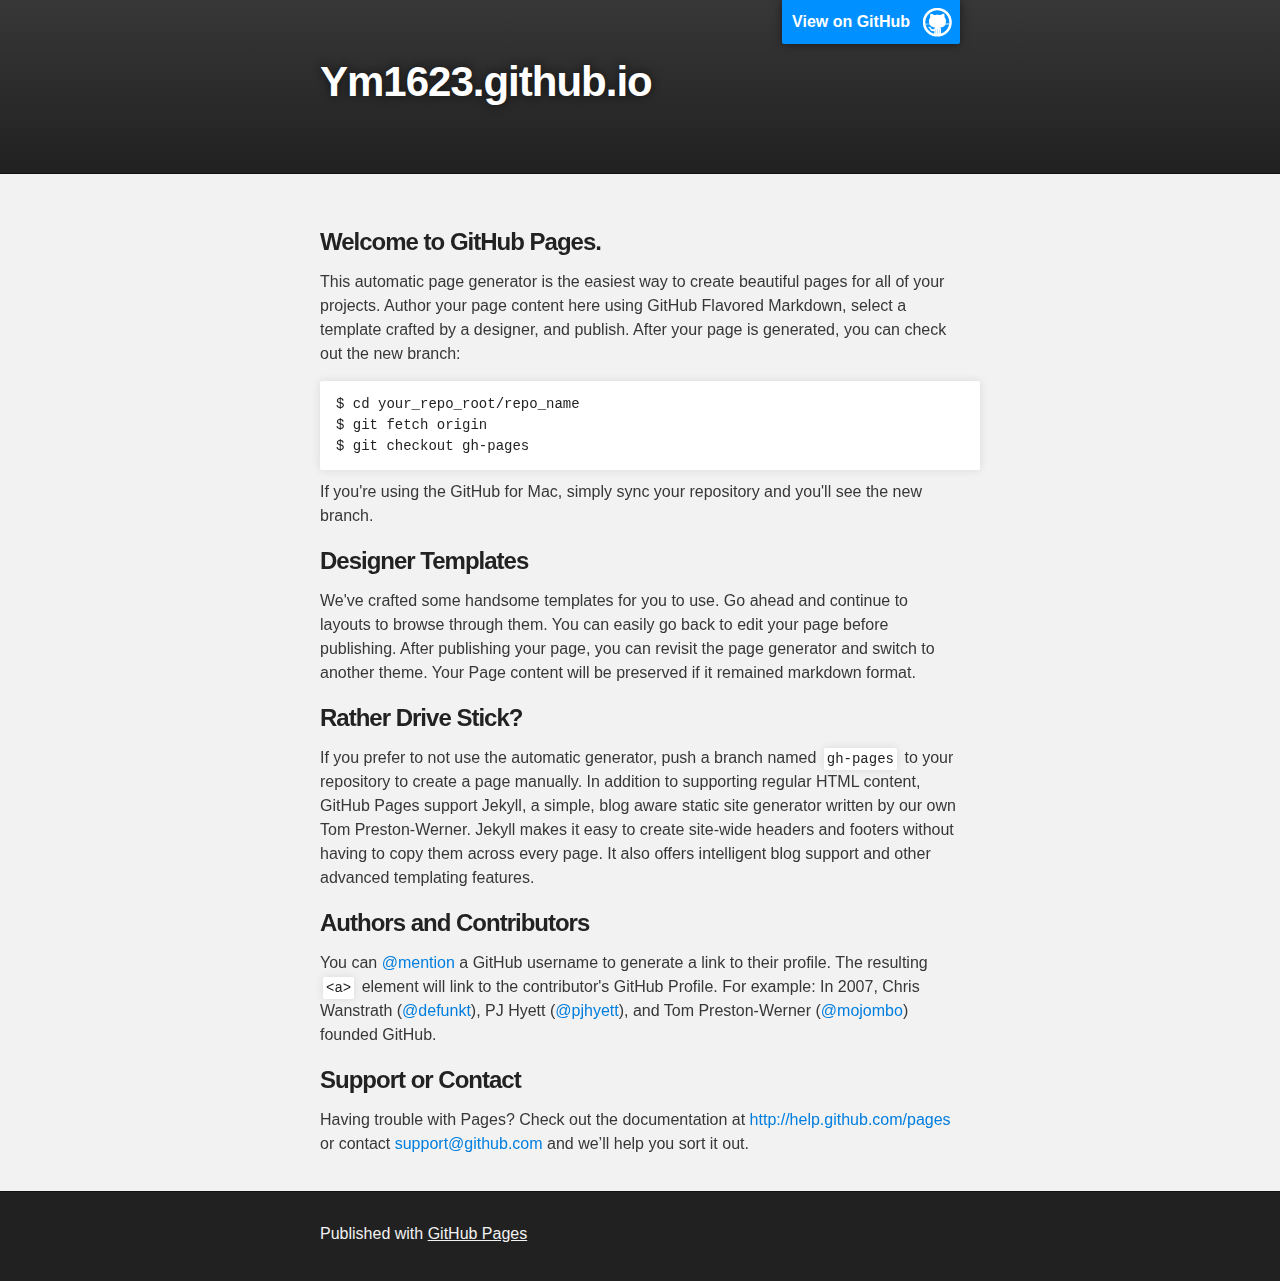
==== index.html @ 0193f07a "Replace master branch with page content via GitHub" ====
<!DOCTYPE html>
<html>

  <head>
    <meta charset='utf-8' />
    <meta http-equiv="X-UA-Compatible" content="chrome=1" />
    <meta name="description" content="Ym1623.github.io : " />

    <link rel="stylesheet" type="text/css" media="screen" href="stylesheets/stylesheet.css">

    <title>Ym1623.github.io</title>
  </head>

  <body>

    <!-- HEADER -->
    <div id="header_wrap" class="outer">
        <header class="inner">
          <a id="forkme_banner" href="https://github.com/ym1623">View on GitHub</a>

          <h1 id="project_title">Ym1623.github.io</h1>
          <h2 id="project_tagline"></h2>

        </header>
    </div>

    <!-- MAIN CONTENT -->
    <div id="main_content_wrap" class="outer">
      <section id="main_content" class="inner">
        <h3>
<a name="welcome-to-github-pages" class="anchor" href="#welcome-to-github-pages"><span class="octicon octicon-link"></span></a>Welcome to GitHub Pages.</h3>

<p>This automatic page generator is the easiest way to create beautiful pages for all of your projects. Author your page content here using GitHub Flavored Markdown, select a template crafted by a designer, and publish. After your page is generated, you can check out the new branch:</p>

<pre><code>$ cd your_repo_root/repo_name
$ git fetch origin
$ git checkout gh-pages
</code></pre>

<p>If you're using the GitHub for Mac, simply sync your repository and you'll see the new branch.</p>

<h3>
<a name="designer-templates" class="anchor" href="#designer-templates"><span class="octicon octicon-link"></span></a>Designer Templates</h3>

<p>We've crafted some handsome templates for you to use. Go ahead and continue to layouts to browse through them. You can easily go back to edit your page before publishing. After publishing your page, you can revisit the page generator and switch to another theme. Your Page content will be preserved if it remained markdown format.</p>

<h3>
<a name="rather-drive-stick" class="anchor" href="#rather-drive-stick"><span class="octicon octicon-link"></span></a>Rather Drive Stick?</h3>

<p>If you prefer to not use the automatic generator, push a branch named <code>gh-pages</code> to your repository to create a page manually. In addition to supporting regular HTML content, GitHub Pages support Jekyll, a simple, blog aware static site generator written by our own Tom Preston-Werner. Jekyll makes it easy to create site-wide headers and footers without having to copy them across every page. It also offers intelligent blog support and other advanced templating features.</p>

<h3>
<a name="authors-and-contributors" class="anchor" href="#authors-and-contributors"><span class="octicon octicon-link"></span></a>Authors and Contributors</h3>

<p>You can <a href="https://github.com/blog/821" class="user-mention">@mention</a> a GitHub username to generate a link to their profile. The resulting <code>&lt;a&gt;</code> element will link to the contributor's GitHub Profile. For example: In 2007, Chris Wanstrath (<a href="https://github.com/defunkt" class="user-mention">@defunkt</a>), PJ Hyett (<a href="https://github.com/pjhyett" class="user-mention">@pjhyett</a>), and Tom Preston-Werner (<a href="https://github.com/mojombo" class="user-mention">@mojombo</a>) founded GitHub.</p>

<h3>
<a name="support-or-contact" class="anchor" href="#support-or-contact"><span class="octicon octicon-link"></span></a>Support or Contact</h3>

<p>Having trouble with Pages? Check out the documentation at <a href="http://help.github.com/pages">http://help.github.com/pages</a> or contact <a href="mailto:support@github.com">support@github.com</a> and we’ll help you sort it out.</p>
      </section>
    </div>

    <!-- FOOTER  -->
    <div id="footer_wrap" class="outer">
      <footer class="inner">
        <p>Published with <a href="http://pages.github.com">GitHub Pages</a></p>
      </footer>
    </div>

    

  </body>
</html>
---- stylesheets/stylesheet.css ----
/*******************************************************************************
Slate Theme for GitHub Pages
by Jason Costello, @jsncostello
*******************************************************************************/

@import url(pygment_trac.css);

/*******************************************************************************
MeyerWeb Reset
*******************************************************************************/

html, body, div, span, applet, object, iframe,
h1, h2, h3, h4, h5, h6, p, blockquote, pre,
a, abbr, acronym, address, big, cite, code,
del, dfn, em, img, ins, kbd, q, s, samp,
small, strike, strong, sub, sup, tt, var,
b, u, i, center,
dl, dt, dd, ol, ul, li,
fieldset, form, label, legend,
table, caption, tbody, tfoot, thead, tr, th, td,
article, aside, canvas, details, embed,
figure, figcaption, footer, header, hgroup,
menu, nav, output, ruby, section, summary,
time, mark, audio, video {
  margin: 0;
  padding: 0;
  border: 0;
  font: inherit;
  vertical-align: baseline;
}

/* HTML5 display-role reset for older browsers */
article, aside, details, figcaption, figure,
footer, header, hgroup, menu, nav, section {
  display: block;
}

ol, ul {
  list-style: none;
}

table {
  border-collapse: collapse;
  border-spacing: 0;
}

/*******************************************************************************
Theme Styles
*******************************************************************************/

body {
  box-sizing: border-box;
  color:#373737;
  background: #212121;
  font-size: 16px;
  font-family: 'Myriad Pro', Calibri, Helvetica, Arial, sans-serif;
  line-height: 1.5;
  -webkit-font-smoothing: antialiased;
}

h1, h2, h3, h4, h5, h6 {
  margin: 10px 0;
  font-weight: 700;
  color:#222222;
  font-family: 'Lucida Grande', 'Calibri', Helvetica, Arial, sans-serif;
  letter-spacing: -1px;
}

h1 {
  font-size: 36px;
  font-weight: 700;
}

h2 {
  padding-bottom: 10px;
  font-size: 32px;
  background: url('../images/bg_hr.png') repeat-x bottom;
}

h3 {
  font-size: 24px;
}

h4 {
  font-size: 21px;
}

h5 {
  font-size: 18px;
}

h6 {
  font-size: 16px;
}

p {
  margin: 10px 0 15px 0;
}

footer p {
  color: #f2f2f2;
}

a {
  text-decoration: none;
  color: #007edf;
  text-shadow: none;

  transition: color 0.5s ease;
  transition: text-shadow 0.5s ease;
  -webkit-transition: color 0.5s ease;
  -webkit-transition: text-shadow 0.5s ease;
  -moz-transition: color 0.5s ease;
  -moz-transition: text-shadow 0.5s ease;
  -o-transition: color 0.5s ease;
  -o-transition: text-shadow 0.5s ease;
  -ms-transition: color 0.5s ease;
  -ms-transition: text-shadow 0.5s ease;
}

a:hover, a:focus {text-decoration: underline;}

footer a {
  color: #F2F2F2;
  text-decoration: underline;
}

em {
  font-style: italic;
}

strong {
  font-weight: bold;
}

img {
  position: relative;
  margin: 0 auto;
  max-width: 739px;
  padding: 5px;
  margin: 10px 0 10px 0;
  border: 1px solid #ebebeb;

  box-shadow: 0 0 5px #ebebeb;
  -webkit-box-shadow: 0 0 5px #ebebeb;
  -moz-box-shadow: 0 0 5px #ebebeb;
  -o-box-shadow: 0 0 5px #ebebeb;
  -ms-box-shadow: 0 0 5px #ebebeb;
}

p img {
  display: inline;
  margin: 0;
  padding: 0;
  vertical-align: middle;
  text-align: center;
  border: none;
}

pre, code {
  width: 100%;
  color: #222;
  background-color: #fff;

  font-family: Monaco, "Bitstream Vera Sans Mono", "Lucida Console", Terminal, monospace;
  font-size: 14px;

  border-radius: 2px;
  -moz-border-radius: 2px;
  -webkit-border-radius: 2px;
}

pre {
  width: 100%;
  padding: 10px;
  box-shadow: 0 0 10px rgba(0,0,0,.1);
  overflow: auto;
}

code {
  padding: 3px;
  margin: 0 3px;
  box-shadow: 0 0 10px rgba(0,0,0,.1);
}

pre code {
  display: block;
  box-shadow: none;
}

blockquote {
  color: #666;
  margin-bottom: 20px;
  padding: 0 0 0 20px;
  border-left: 3px solid #bbb;
}


ul, ol, dl {
  margin-bottom: 15px
}

ul {
  list-style: inside;
  padding-left: 20px;
}

ol {
  list-style: decimal inside;
  padding-left: 20px;
}

dl dt {
  font-weight: bold;
}

dl dd {
  padding-left: 20px;
  font-style: italic;
}

dl p {
  padding-left: 20px;
  font-style: italic;
}

hr {
  height: 1px;
  margin-bottom: 5px;
  border: none;
  background: url('../images/bg_hr.png') repeat-x center;
}

table {
  border: 1px solid #373737;
  margin-bottom: 20px;
  text-align: left;
 }

th {
  font-family: 'Lucida Grande', 'Helvetica Neue', Helvetica, Arial, sans-serif;
  padding: 10px;
  background: #373737;
  color: #fff;
 }

td {
  padding: 10px;
  border: 1px solid #373737;
 }

form {
  background: #f2f2f2;
  padding: 20px;
}

/*******************************************************************************
Full-Width Styles
*******************************************************************************/

.outer {
  width: 100%;
}

.inner {
  position: relative;
  max-width: 640px;
  padding: 20px 10px;
  margin: 0 auto;
}

#forkme_banner {
  display: block;
  position: absolute;
  top:0;
  right: 10px;
  z-index: 10;
  padding: 10px 50px 10px 10px;
  color: #fff;
  background: url('../images/blacktocat.png') #0090ff no-repeat 95% 50%;
  font-weight: 700;
  box-shadow: 0 0 10px rgba(0,0,0,.5);
  border-bottom-left-radius: 2px;
  border-bottom-right-radius: 2px;
}

#header_wrap {
  background: #212121;
  background: -moz-linear-gradient(top, #373737, #212121);
  background: -webkit-linear-gradient(top, #373737, #212121);
  background: -ms-linear-gradient(top, #373737, #212121);
  background: -o-linear-gradient(top, #373737, #212121);
  background: linear-gradient(top, #373737, #212121);
}

#header_wrap .inner {
  padding: 50px 10px 30px 10px;
}

#project_title {
  margin: 0;
  color: #fff;
  font-size: 42px;
  font-weight: 700;
  text-shadow: #111 0px 0px 10px;
}

#project_tagline {
  color: #fff;
  font-size: 24px;
  font-weight: 300;
  background: none;
  text-shadow: #111 0px 0px 10px;
}

#downloads {
  position: absolute;
  width: 210px;
  z-index: 10;
  bottom: -40px;
  right: 0;
  height: 70px;
  background: url('../images/icon_download.png') no-repeat 0% 90%;
}

.zip_download_link {
  display: block;
  float: right;
  width: 90px;
  height:70px;
  text-indent: -5000px;
  overflow: hidden;
  background: url(../images/sprite_download.png) no-repeat bottom left;
}

.tar_download_link {
  display: block;
  float: right;
  width: 90px;
  height:70px;
  text-indent: -5000px;
  overflow: hidden;
  background: url(../images/sprite_download.png) no-repeat bottom right;
  margin-left: 10px;
}

.zip_download_link:hover {
  background: url(../images/sprite_download.png) no-repeat top left;
}

.tar_download_link:hover {
  background: url(../images/sprite_download.png) no-repeat top right;
}

#main_content_wrap {
  background: #f2f2f2;
  border-top: 1px solid #111;
  border-bottom: 1px solid #111;
}

#main_content {
  padding-top: 40px;
}

#footer_wrap {
  background: #212121;
}



/*******************************************************************************
Small Device Styles
*******************************************************************************/

@media screen and (max-width: 480px) {
  body {
    font-size:14px;
  }

  #downloads {
    display: none;
  }

  .inner {
    min-width: 320px;
    max-width: 480px;
  }

  #project_title {
  font-size: 32px;
  }

  h1 {
    font-size: 28px;
  }

  h2 {
    font-size: 24px;
  }

  h3 {
    font-size: 21px;
  }

  h4 {
    font-size: 18px;
  }

  h5 {
    font-size: 14px;
  }

  h6 {
    font-size: 12px;
  }

  code, pre {
    min-width: 320px;
    max-width: 480px;
    font-size: 11px;
  }

}
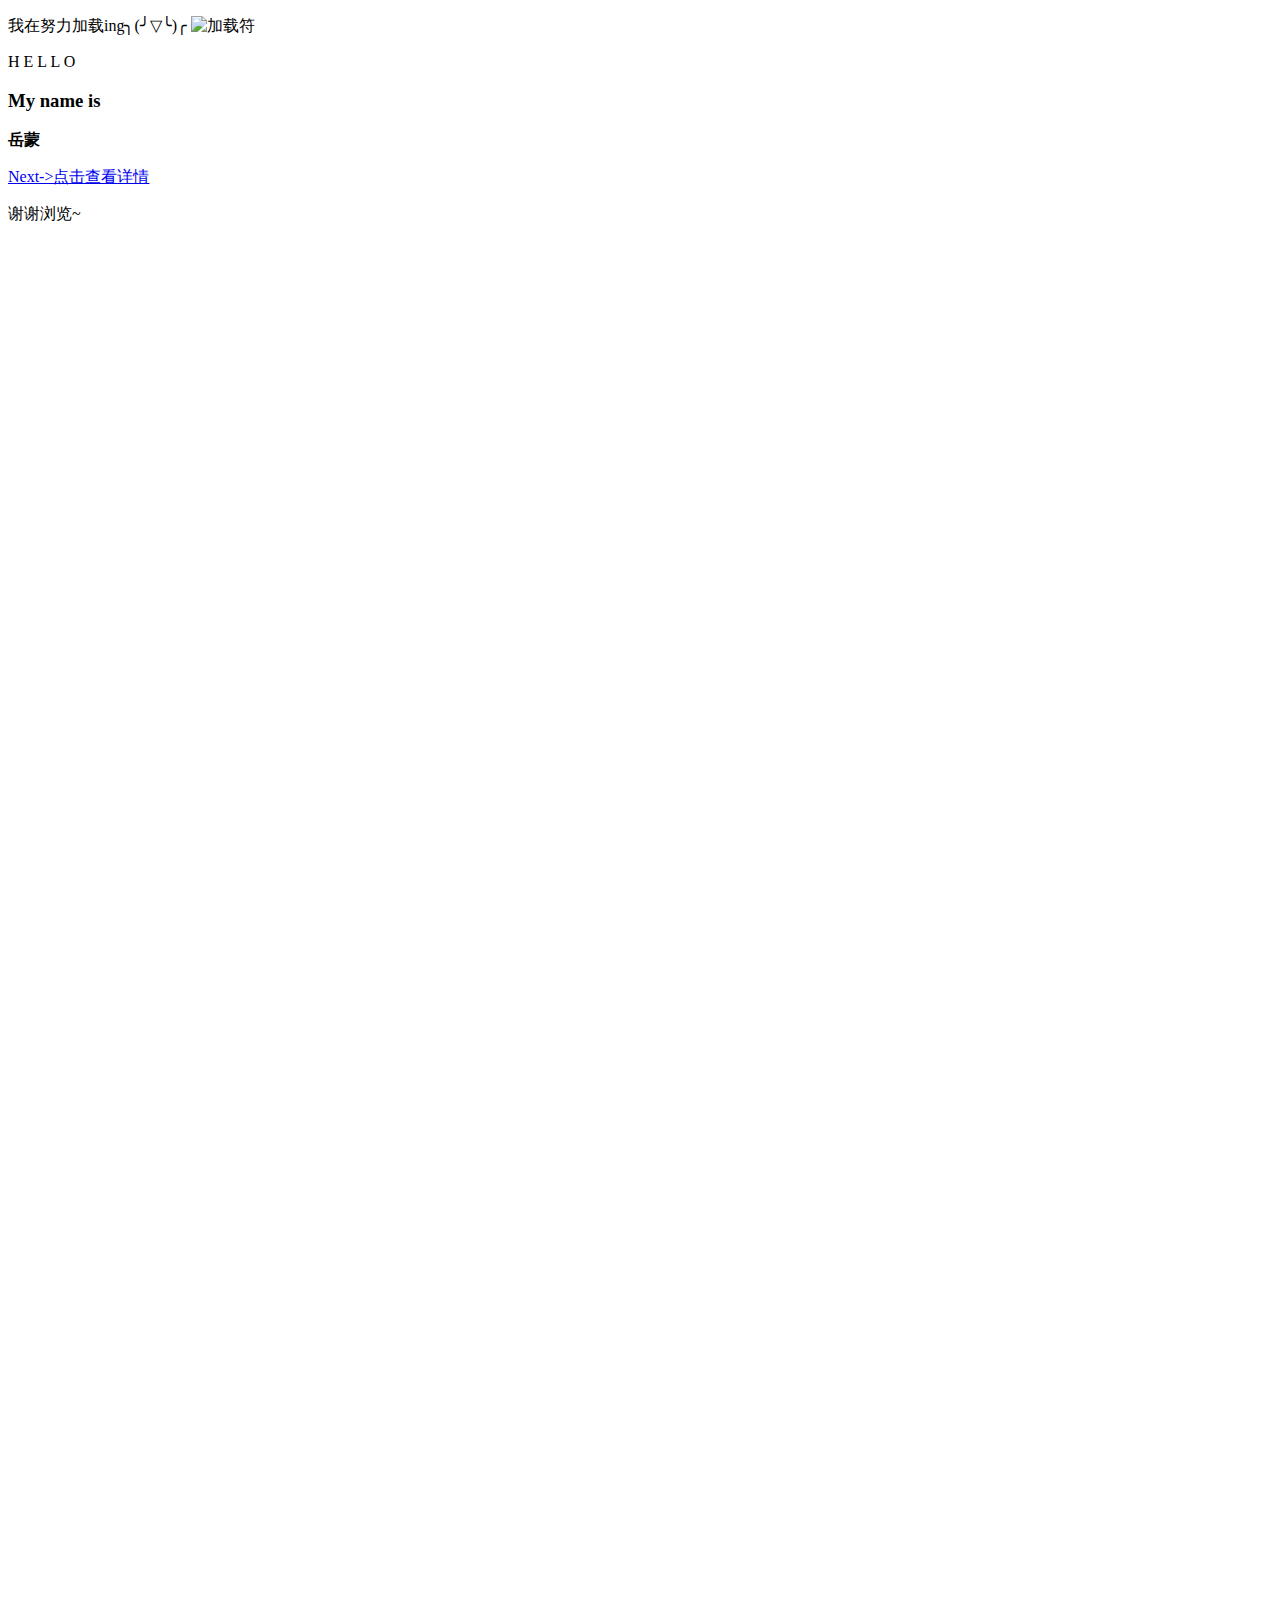
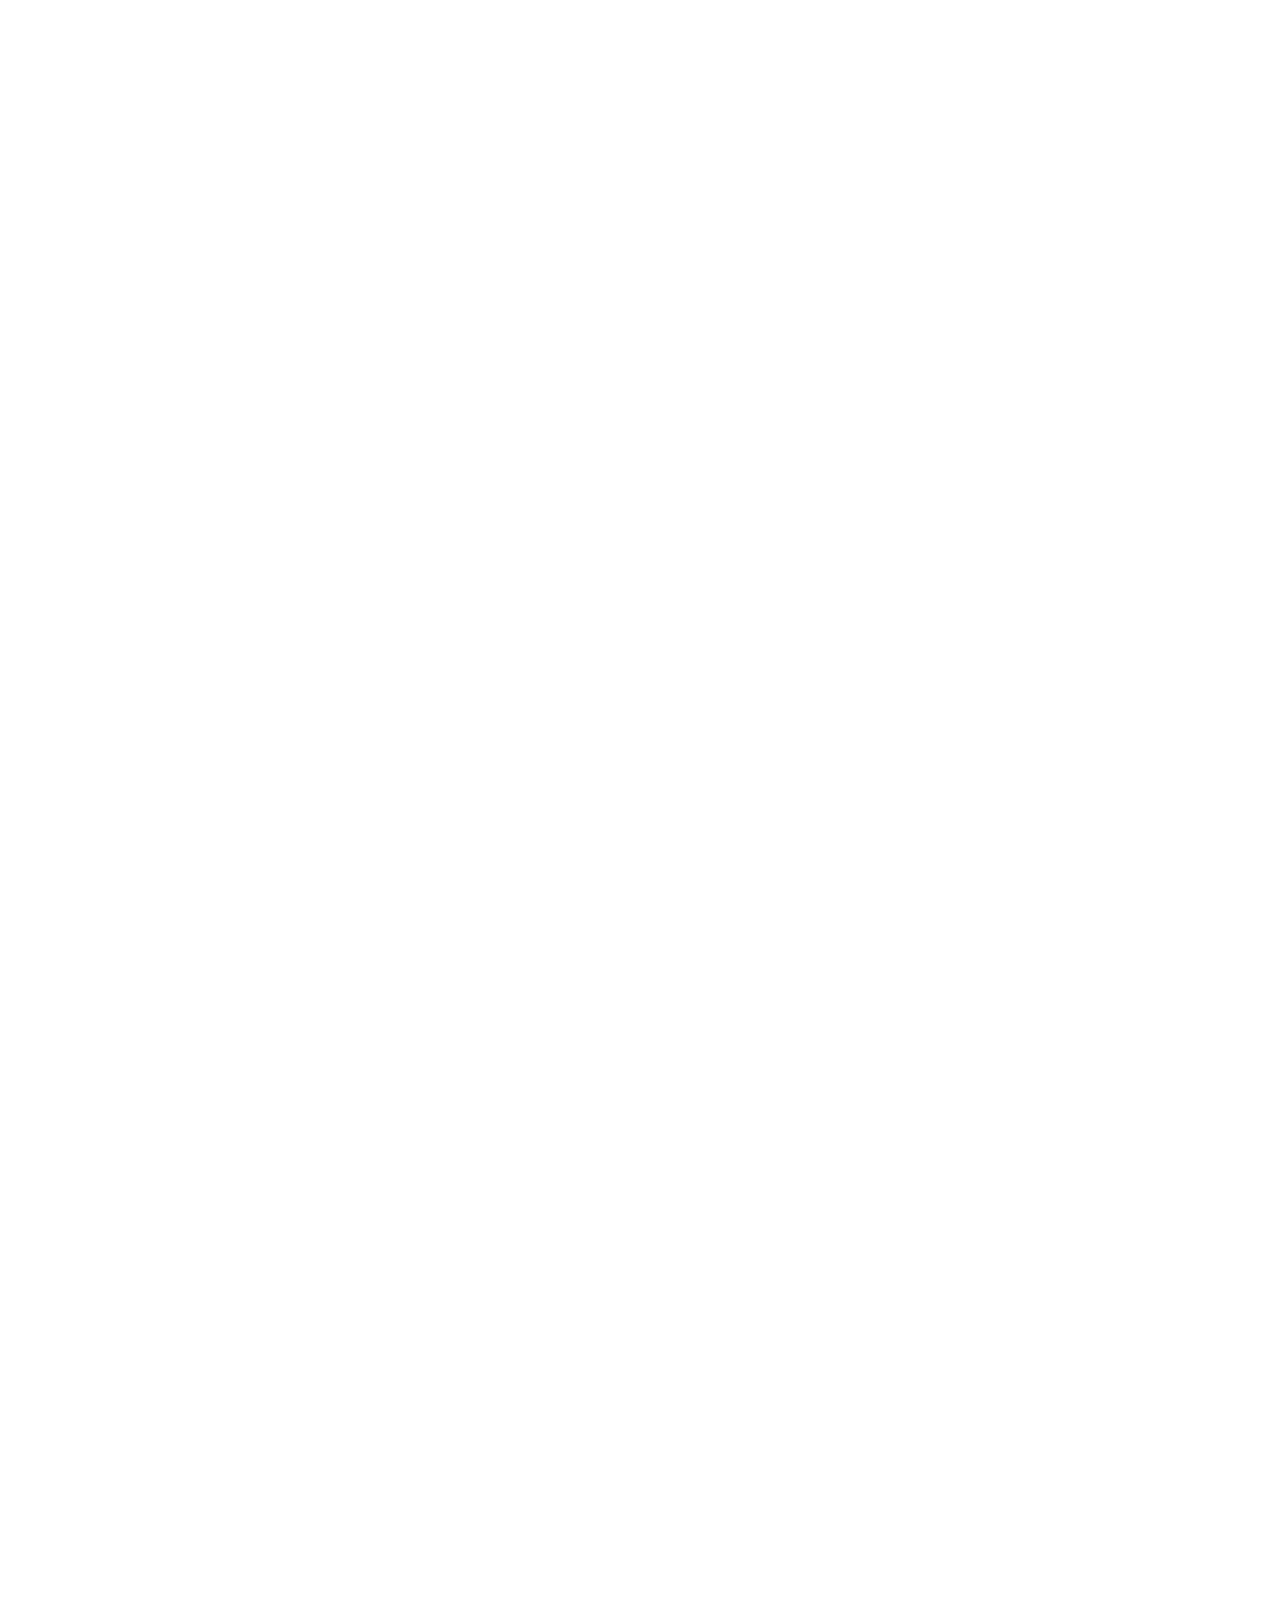
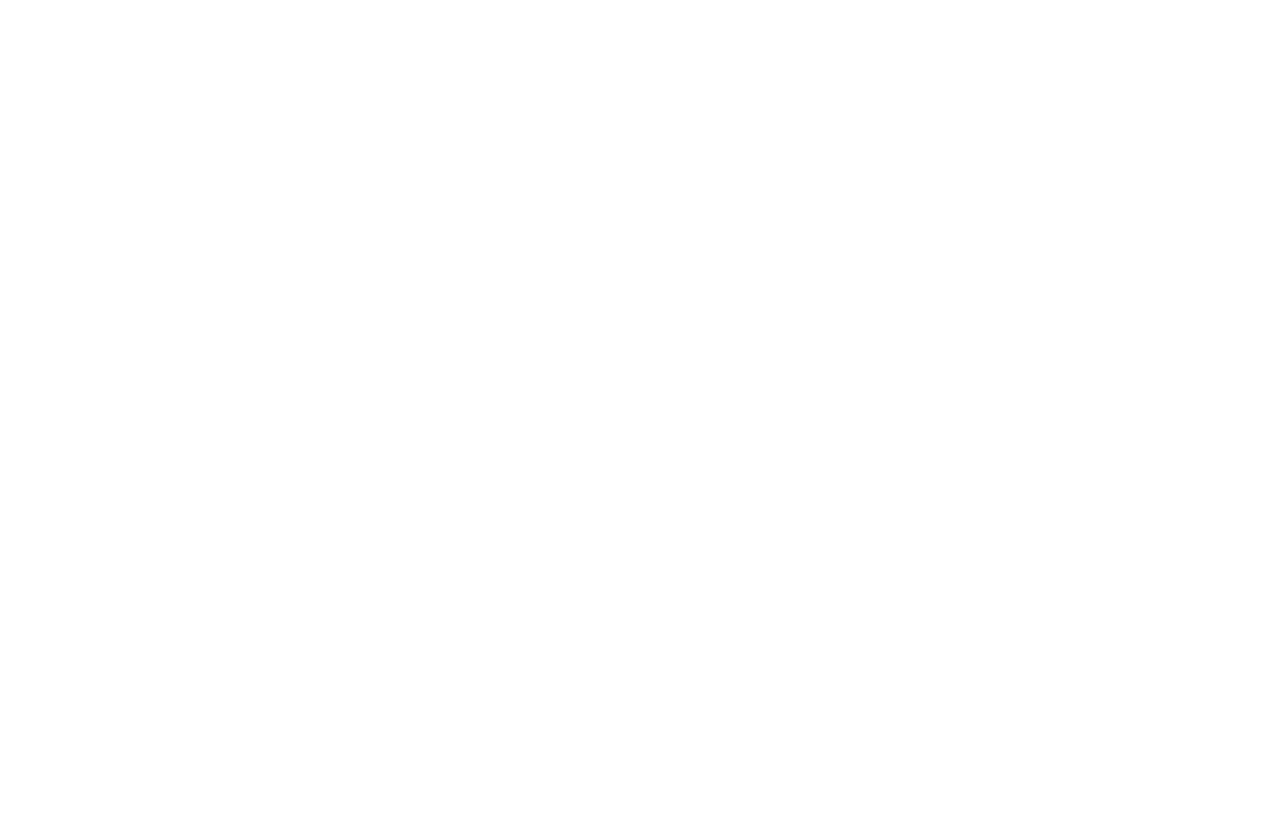
==== commit ae26f090: "update" ====
--- a/index.html
+++ b/index.html
@@ -1,74 +1,57 @@
-<!DOCTYPE html>
-<html>
+<!doctype html>
+<html lang="en">
+<head>
+  <meta charset="UTF-8" />
+  <meta name="viewport" content="width=device-width, initial-scale=1.0, user-scalable=no" /><!--禁止缩放-->
+  <meta name="apple-mobile-web-app-capable" content="yes" />
+  <meta name="apple-mobile-web-app-status-bar-style" content="black" />
+  <title>Ym-homepage</title>
+  <link rel="shortcut icon" href="images/favicon.ico" />
+  <link type="text/css" href="css/reset.css?v20140317" rel="stylesheet" />
+  <link type="text/css" href="css/page.css?v20140317" rel="stylesheet" />
+  <!-- html5.js for IE less than 9 -->
+  <!--[if lt IE 9]>
+    <script src="js/html5.js"></script>
+  <![endif]-->
+  <!--IE9以下不支持媒体查询-->
+  <!--[if lt IE 9]>  
+      <script src="js/css3-mediaqueries.js"></script> 
+  <![endif]-->  
+</head>
+<body style="height:4000px;">
+  <div class="loading">
+    <p>我在努力加载ing╮(╯▽╰)╭ <img src="images/loading.gif" alt="加载符" height="31" width="31" /></p>
+  </div>
+  <div class="returnBtn dn"></div><!--返回顶部按钮-->
+  
+  <!--动画模块-->
+  <article class="container dn">
+    <span class="animElem1">H</span> <!--动画元素-->
+    <span class="animElem2">E</span>
+    <span class="animElem3">L</span>
+    <span class="animElem4">L</span>
+    <span class="animElem5">O</span>
 
-  <head>
-    <meta charset='utf-8' />
-    <meta http-equiv="X-UA-Compatible" content="chrome=1" />
-    <meta name="description" content="Ym1623.github.io : " />
+    <section class="hello"> <!--hello 模块-->
+      <ul class="clearfix">
+        <!--
+        <li class="item1">H</li>
+        <li class="item2">E</li>
+        <li class="item3">L</li>
+        <li class="item4">L</li>
+        <li class="item5">O</li>-->
+      </ul>
+      <h3 class="dn">My name is</h3>
+      <p class="clearfix"><strong class="hcy dn">岳蒙</strong></p>
+      <div class="nextBtn dn"><a href="../about">Next->点击查看详情</a></div>
+    </section>
+  </article>
 
-    <link rel="stylesheet" type="text/css" media="screen" href="stylesheets/stylesheet.css">
+  <footer class="footer dn">
+    <p>谢谢浏览~</p>
+  </footer>
 
-    <title>Ym1623.github.io</title>
-  </head>
-
-  <body>
-
-    <!-- HEADER -->
-    <div id="header_wrap" class="outer">
-        <header class="inner">
-          <a id="forkme_banner" href="https://github.com/ym1623">View on GitHub</a>
-
-          <h1 id="project_title">Ym1623.github.io</h1>
-          <h2 id="project_tagline"></h2>
-
-        </header>
-    </div>
-
-    <!-- MAIN CONTENT -->
-    <div id="main_content_wrap" class="outer">
-      <section id="main_content" class="inner">
-        <h3>
-<a name="welcome-to-github-pages" class="anchor" href="#welcome-to-github-pages"><span class="octicon octicon-link"></span></a>Welcome to GitHub Pages.</h3>
-
-<p>This automatic page generator is the easiest way to create beautiful pages for all of your projects. Author your page content here using GitHub Flavored Markdown, select a template crafted by a designer, and publish. After your page is generated, you can check out the new branch:</p>
-
-<pre><code>$ cd your_repo_root/repo_name
-$ git fetch origin
-$ git checkout gh-pages
-</code></pre>
-
-<p>If you're using the GitHub for Mac, simply sync your repository and you'll see the new branch.</p>
-
-<h3>
-<a name="designer-templates" class="anchor" href="#designer-templates"><span class="octicon octicon-link"></span></a>Designer Templates</h3>
-
-<p>We've crafted some handsome templates for you to use. Go ahead and continue to layouts to browse through them. You can easily go back to edit your page before publishing. After publishing your page, you can revisit the page generator and switch to another theme. Your Page content will be preserved if it remained markdown format.</p>
-
-<h3>
-<a name="rather-drive-stick" class="anchor" href="#rather-drive-stick"><span class="octicon octicon-link"></span></a>Rather Drive Stick?</h3>
-
-<p>If you prefer to not use the automatic generator, push a branch named <code>gh-pages</code> to your repository to create a page manually. In addition to supporting regular HTML content, GitHub Pages support Jekyll, a simple, blog aware static site generator written by our own Tom Preston-Werner. Jekyll makes it easy to create site-wide headers and footers without having to copy them across every page. It also offers intelligent blog support and other advanced templating features.</p>
-
-<h3>
-<a name="authors-and-contributors" class="anchor" href="#authors-and-contributors"><span class="octicon octicon-link"></span></a>Authors and Contributors</h3>
-
-<p>You can <a href="https://github.com/blog/821" class="user-mention">@mention</a> a GitHub username to generate a link to their profile. The resulting <code>&lt;a&gt;</code> element will link to the contributor's GitHub Profile. For example: In 2007, Chris Wanstrath (<a href="https://github.com/defunkt" class="user-mention">@defunkt</a>), PJ Hyett (<a href="https://github.com/pjhyett" class="user-mention">@pjhyett</a>), and Tom Preston-Werner (<a href="https://github.com/mojombo" class="user-mention">@mojombo</a>) founded GitHub.</p>
-
-<h3>
-<a name="support-or-contact" class="anchor" href="#support-or-contact"><span class="octicon octicon-link"></span></a>Support or Contact</h3>
-
-<p>Having trouble with Pages? Check out the documentation at <a href="http://help.github.com/pages">http://help.github.com/pages</a> or contact <a href="mailto:support@github.com">support@github.com</a> and we’ll help you sort it out.</p>
-      </section>
-    </div>
-
-    <!-- FOOTER  -->
-    <div id="footer_wrap" class="outer">
-      <footer class="inner">
-        <p>Published with <a href="http://pages.github.com">GitHub Pages</a></p>
-      </footer>
-    </div>
-
-    
-
-  </body>
-</html>
+  <script type="text/javascript" src="js/jquery.js"></script>
+  <script type="text/javascript" src="js/index.js?v20140317"></script>   
+</body>
+</html>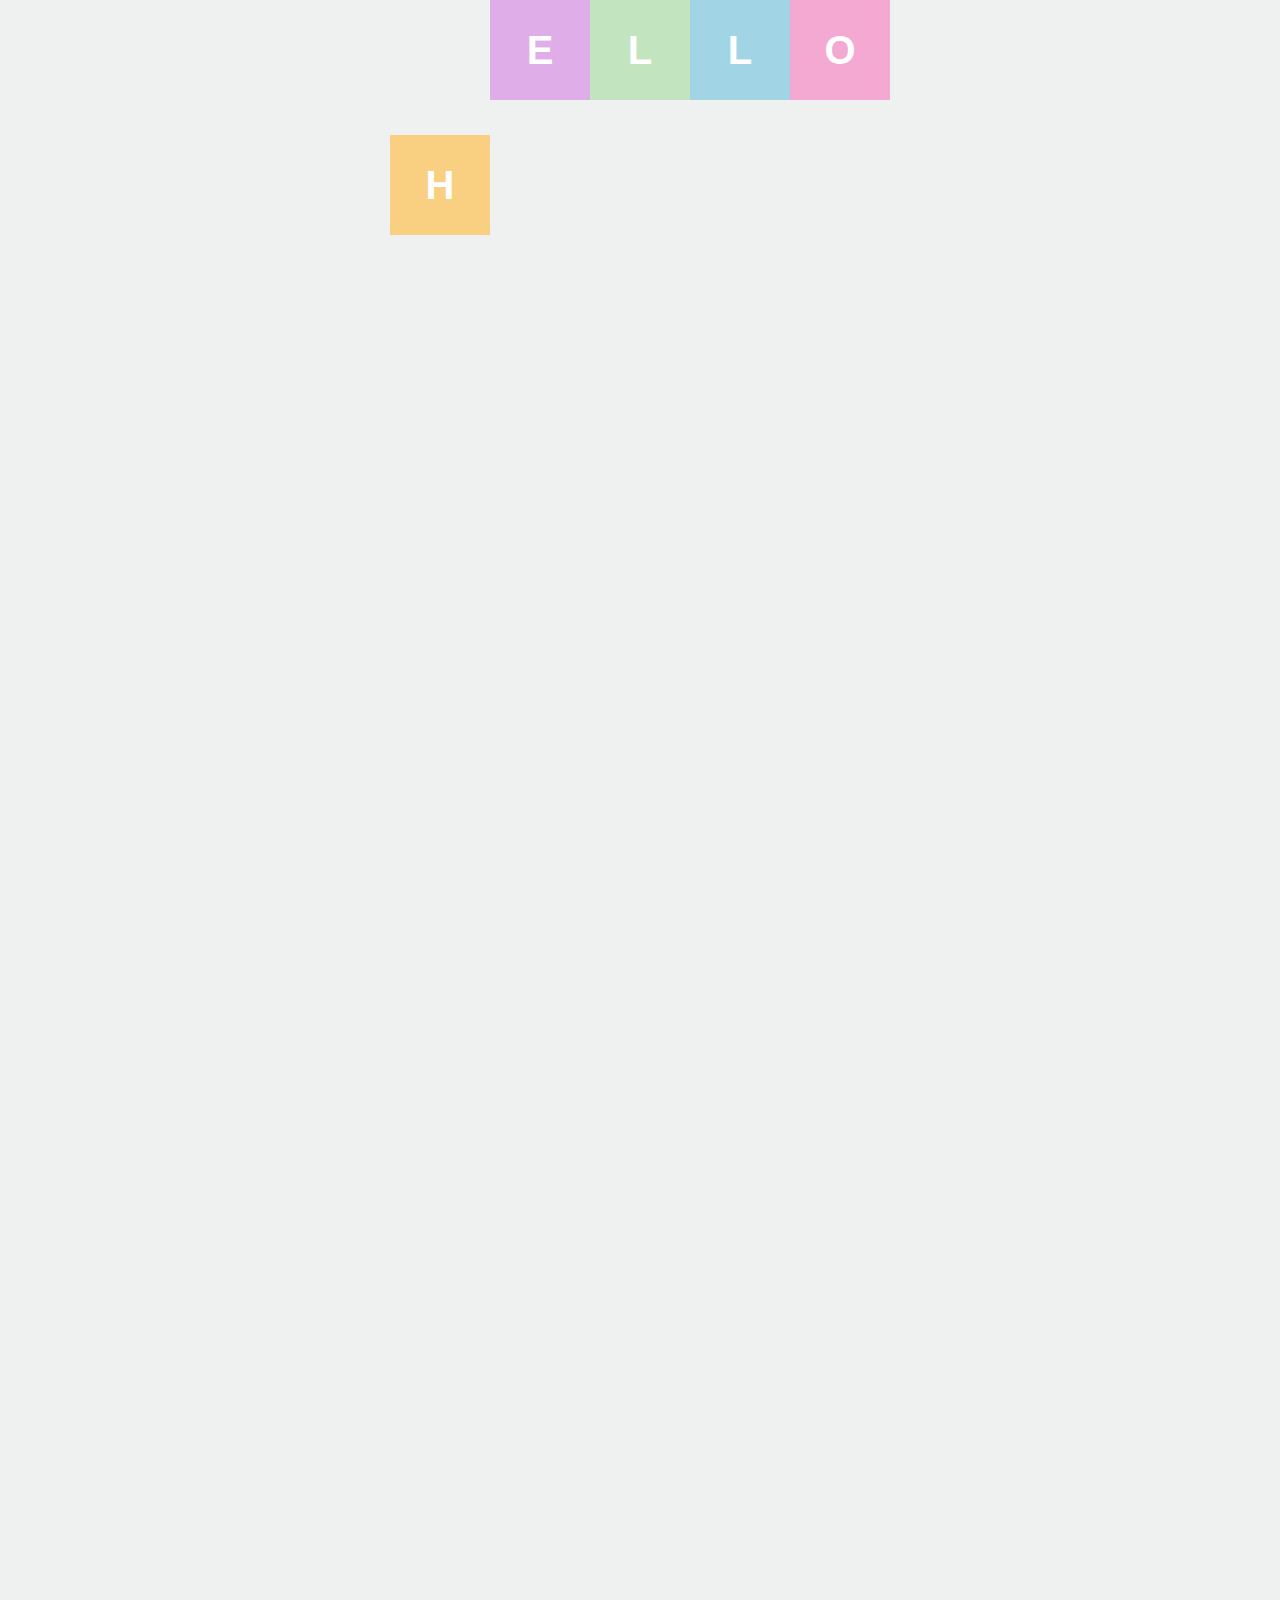
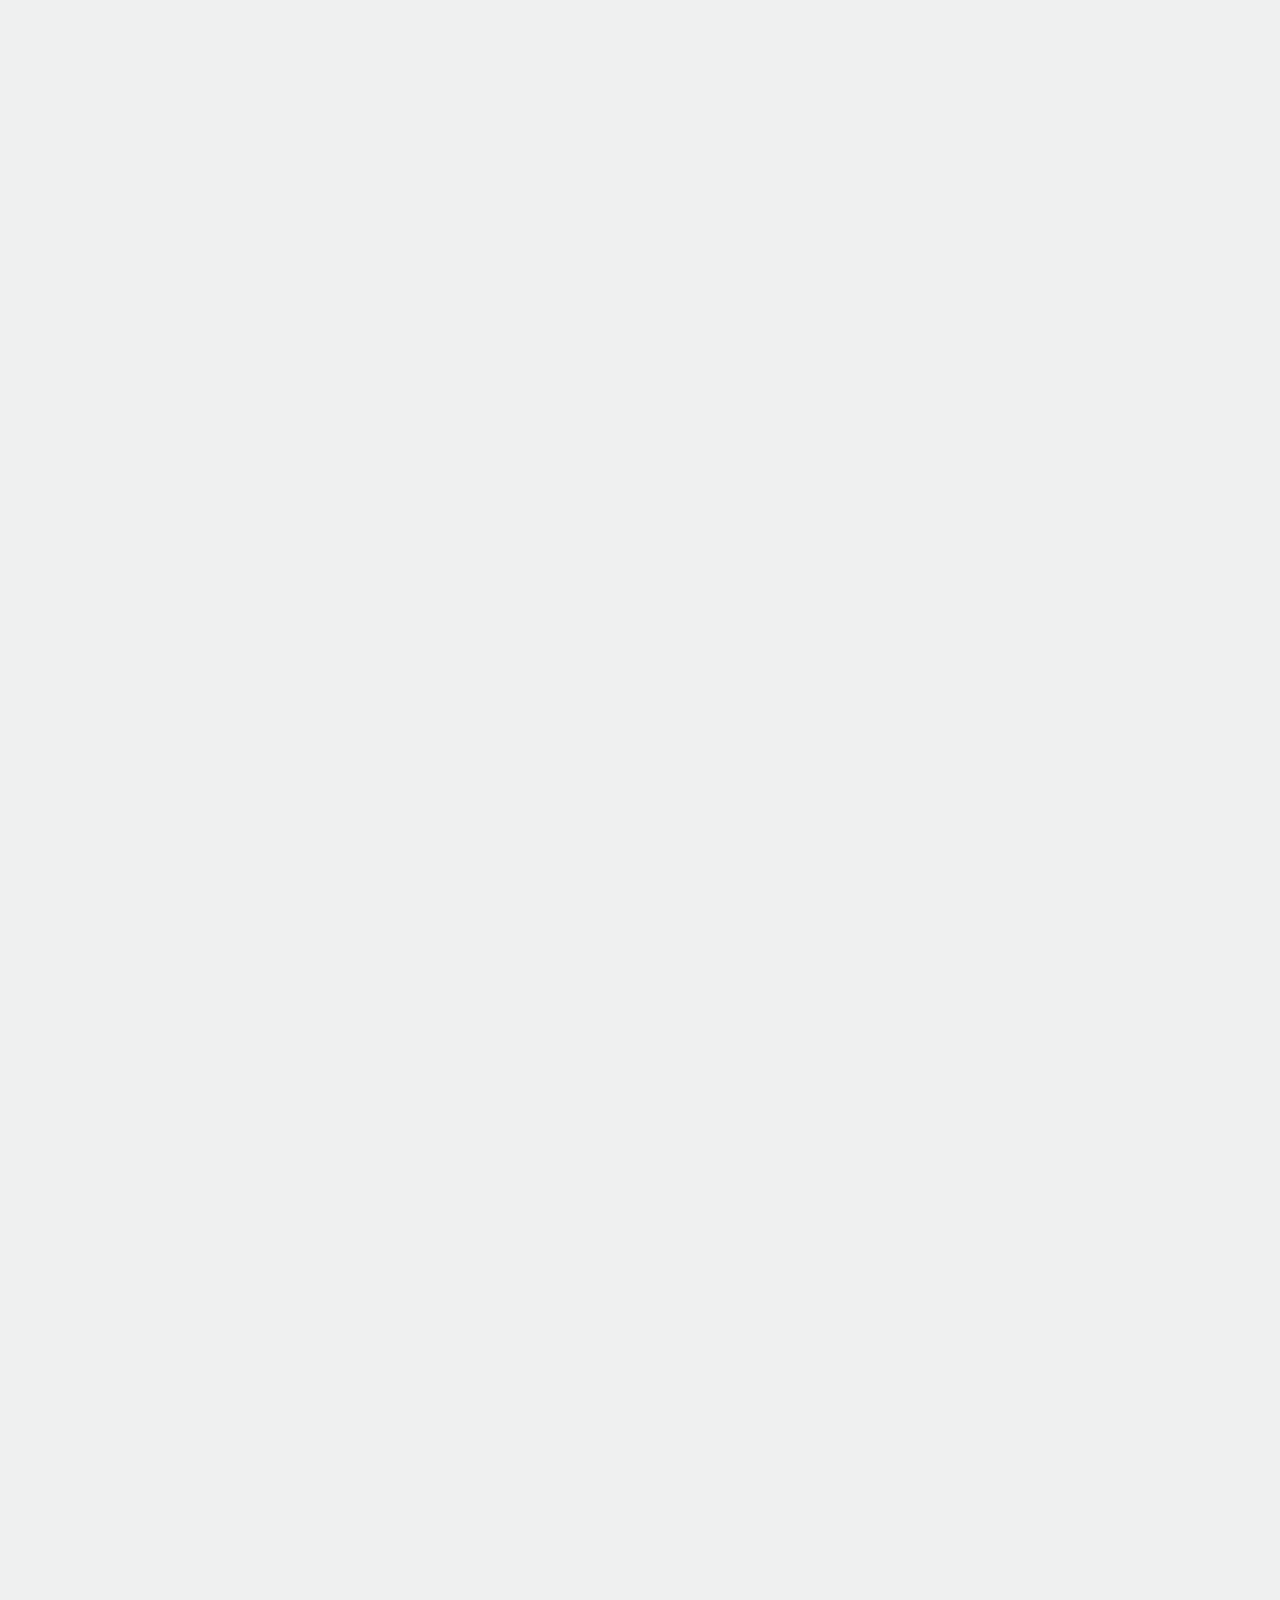
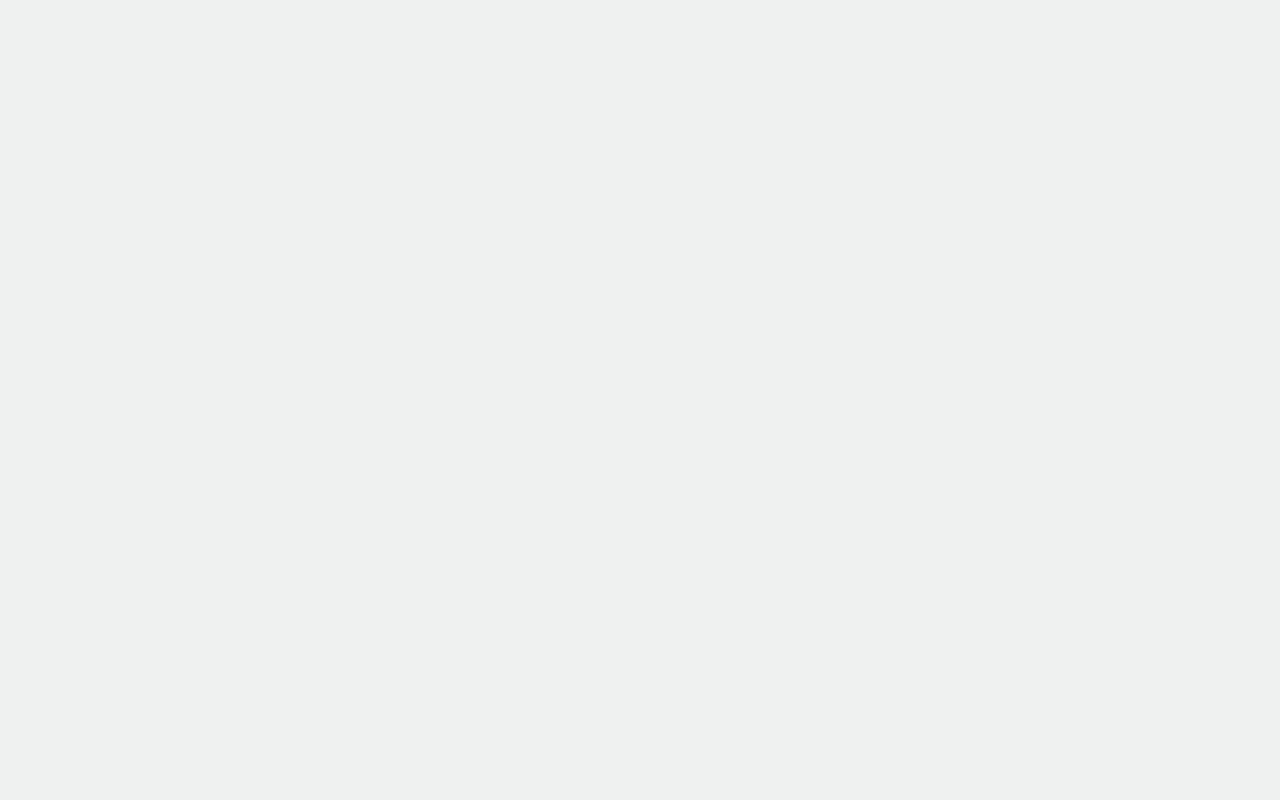
==== commit e232695e: "update" ====
--- a/index.html
+++ b/index.html
@@ -43,7 +43,7 @@
       </ul>
       <h3 class="dn">My name is</h3>
       <p class="clearfix"><strong class="hcy dn">岳蒙</strong></p>
-      <div class="nextBtn dn"><a href="../about">Next->点击查看详情</a></div>
+      <div class="nextBtn dn"><a href="../about">next</a></div>
     </section>
   </article>
 
--- a/css/page.css
+++ b/css/page.css
@@ -0,0 +1,375 @@
+/* update by hcy 2013-10-3 */
+
+a {
+	text-decoration: none;
+	color: #999;
+}
+a:hover {
+	text-decoration: underline;
+}
+/*通用样式*/
+/*clear float*/
+.clearfix:after { 
+	content: "."; 
+	display: block; 
+	height: 0; 
+	clear: both; 
+	visibility: hidden; 
+}
+
+.clearfix {
+	_zoom: 1; /*针对IE6*/
+}
+.dn {
+	display: none;
+}
+
+body {
+	background: #eff0f0;
+	font: 14px/1.6 "微软雅黑", Arial,"SimSun",sans-serif;
+}
+.container {
+	position: relative;
+	width: 100%;
+	height: 100%;
+	margin: 0 auto;
+}
+.hello {
+	position: absolute;
+	top: 30%;
+	left: 50%;
+	height: 300px;
+	width: 500px;
+	/*border: 1px solid #ccc;*/
+	margin-left: -250px;
+	margin-top: -150px;
+}
+.hello ul {
+	margin-top: 20px;
+	height: 100px;
+}
+.hello li {
+	float: left;
+	display: inline;
+	width: 20%;
+	height: 100px;
+	text-align: center;
+	line-height: 100px;
+	font-size: 40px;
+	font-weight: bold;
+	color: #fff;
+}
+.animElem1, .animElem2, .animElem3, .animElem4, .animElem5 { /*动画元素*/
+	position: absolute;
+	top: 0;
+	height: 100px;
+	width: 100px;
+	line-height: 100px;
+	text-align: center;
+	font-size: 40px;
+	font-weight: bold;
+	color: #fff;
+	z-index: 1;
+	cursor: pointer;
+}
+
+.rotate10 { /*旋转10度*/
+	-webkit-transform: rotate(10deg);
+	-moz-transform: rotate(10deg);
+	-o-transform: rotate(10deg);
+	transform: rotate(10deg);
+}
+.rotate-10 { /*逆向旋转10度*/
+	-webkit-transform: rotate(-10deg);
+	-moz-transform: rotate(-10deg);
+	-o-transform: rotate(-10deg);
+	transform: rotate(-10deg);
+}
+.animElem1:hover, .animElem2:hover, .animElem3:hover, .animElem4:hover, .animElem5:hover {
+	-webkit-transform: scale(1.2);
+	-moz-transform: scale(1.2);
+	-o-transform: scale(1.2);
+	transform: scale(1.2);
+	z-index: 10;
+}
+
+
+.hello li.item1, .animElem1 { /*动画元素背景色*/
+	background-color: rgba(255, 187, 57, 0.6);
+}
+.hello li.item2, .animElem2 {
+	background-color: rgba(211, 129, 226, 0.6);
+}
+.hello li.item3, .animElem3 {
+	background-color: rgba(164, 222, 158, 0.6);
+}
+.hello li.item4, .animElem4 {
+	background-color: rgba(108, 195, 223, 0.6);
+}
+.hello li.item5, .animElem5 {
+	background-color: rgba(246, 122, 190, 0.6);
+}
+
+.hello h3 {
+	font-size: 30px;
+	color: #8e8e8e;
+	text-align: center;
+	margin-top: 20px;
+}
+.hello p strong {
+	font-size: 20px;
+	float: right;
+	color: rgba(71, 146, 255, 0.8);
+	margin-right: 110px;
+	box-shadow: 1px 1px 2px #8e8e8e;
+	text-shadow: 2px 2px 1px #eee;
+}
+.nextBtn { /*next 按钮*/
+	height: 50px;
+	width: 50px;
+	background-color: rgb(255, 187, 57);
+	transition: all 0.18s ease-out;
+	color: #FFF;
+	line-height: 50px;
+	text-align: center;
+	border-radius: 5px;
+	margin: 30px 0 0 100%;
+	cursor: pointer;
+	font-size: 20px;
+	font-weight: bold;
+}
+.nextBtn:hover {
+	background-color: rgba(255, 187, 57, 0.6);
+}
+
+.loading { /*加载*/
+	color: #999999;
+    font-size: 20px;
+    font-weight: bold;
+    height: 31px;
+    line-height: 31px;
+    margin-top: -15px;
+    position: fixed;
+    text-align: center;
+    top: 50%;
+    width: 100%;
+}
+
+.returnBtn { /*返回顶部按钮*/
+	position: fixed;
+	right: 50px;
+	bottom: 50px;
+	width: 50px;
+	height: 50px;
+	background: url(../images/topButton.png) no-repeat 0 0;
+	z-index: 999;
+	cursor: pointer;
+}
+
+/*关于本人模块*/
+.about { 
+	position: absolute;
+	top: 1000px;
+	left: 10%;
+	width: 30%;
+	height: 800px;
+}
+.about h3, .contact h3, .experience h3 {
+	background-color: #F3F3F3;
+    color: #999999;
+    font-size: 16px;
+    font-weight: bold;
+    height: 30px;
+    line-height: 30px;
+    box-shadow: 2px 2px 5px #ddd;
+}
+.about p {
+	margin-bottom: 20px;
+	color: #666;
+	font-size: 14px;
+}
+.about p strong, .about p span {
+	float: left;
+}
+.about p strong {
+	color: #333333;
+    font-size: 24px;
+    margin-right: 5px;
+    margin-top: -8px;
+}
+
+/*经验模块*/
+.experience {
+	position: absolute;
+	top: 1800px; /*container的高度*/
+	left: 20%;
+	width: 60%;
+	height: 1200px;
+}
+.experience ul {
+	border: 1px solid #ddd;
+}
+.experience ul li {
+	float: left;
+	display: inline;
+	height: 300px;
+	width: 50%;
+}
+.experience ul li.current {
+	background-color: rgba(108, 195, 223, 0.4);
+	box-shadow: 1px 1px 2px #ddd;
+}
+.experience ul li .imgZone {
+	height: 200px;
+	width: 300px;
+	margin: 10px auto;
+	border: 1px solid #ccc;
+}
+.experience ul li .desc {
+	text-align: center;
+	color: #666;
+	font-size: 14px;
+}
+
+
+/*联系模块*/
+.contact { 
+	position: absolute;
+	top: 3000px; /*container的高度*/
+	right: 10%;
+	width: 45%;
+	border: 1px solid #ccc;
+}
+.contact ol li {
+	float: left;
+	display: inline;
+	width: 50%;
+	height: 24px;
+	line-height: 24px;
+	font-size: 14px;
+	color: #aaa;
+}
+.contact ol li a:hover {
+	font-size: 16px;
+	transform: scale(1.2);
+}
+
+.footer {
+	position: fixed;
+	bottom: 0;
+	left: 0;
+	width: 100%;
+	height: 50px;
+	line-height: 50px;
+	text-align: center;
+	box-shadow: 1px 1px 2px #ccc;
+	background-color: #9ab837;
+	color: #FFF;
+	font-size: 24px;
+}
+
+/*##################################################################*/
+/*响应式布局*/
+@media screen and (max-width: 480px) {
+	.loading { /*加载*/
+	    font-size: 16px;
+	    height: 50px;
+	    line-height: 50px;
+	    margin-top: -25px;
+	    top: 50%;
+	    width: 100%;
+	}
+	.hello {
+		top: 20%;
+		left: 50%;
+		height: 200px;
+		width: 250px;
+		margin-left: -125px;
+		margin-top: -100px;
+	}
+	.hello ul {
+		margin-top: 10px;
+		height: 50px;
+	}
+	.hello li {
+		height: 50px;
+		line-height: 50px;
+		font-size: 20px;
+	}
+	.animElem1, .animElem2, .animElem3, .animElem4, .animElem5 { /*动画元素*/
+		height: 50px;
+		width: 50px;
+		line-height: 50px;
+		font-size: 20px;
+	}
+	.hello h3 {
+		font-size: 20px;
+	}
+	.hello p strong {
+		font-size: 18px;
+		margin-right: 2%;
+	}
+	.nextBtn { /*next 按钮*/
+		height: 30px;
+		width: 40px;
+		line-height: 30px;
+		border-radius: 3px;
+		margin: 30px 0 0 96%;
+		font-size: 16px;
+	}
+	.returnBtn { /*返回顶部按钮*/
+		position: fixed;
+		right: 5px;
+		bottom: 20px;
+		width: 40px;
+		z-index: 9999;
+		height: 40px;
+		background: url(../images/topButton.png) no-repeat 0 0;
+		background-size: 80%;
+	}
+	.about { 
+		left: 5%;
+		width: 70%;
+	}
+	.experience {
+		left: 5%;
+		width: 90%;
+	}
+	.experience ul li {
+		float: none;
+		display: inline-block;
+		height: 150px;
+		width: 100%;
+		margin-bottom: 30px;
+	}
+	.experience ul li .imgZone {
+		width: 50%;
+		height: 100px;
+		margin: 0 auto;
+	}
+	.imgZone img {
+		width: 150px;
+		height: 100px;
+	}
+	.special {
+		margin-left: 90%;
+	}
+	.contact { 
+		position: absolute;
+		right: 5%;
+		width: 90%;
+		border: 1px solid #ccc;
+	}
+	.contact ol li.percent25 { /*宽度25%*/
+		width: 25%;
+	}
+	.contact ol li.percent75 {/*宽度75%*/
+		width: 75%;
+	}
+	.footer {
+		height: 30px;
+		line-height: 30px;
+		font-size: 18px;
+	}
+	
+}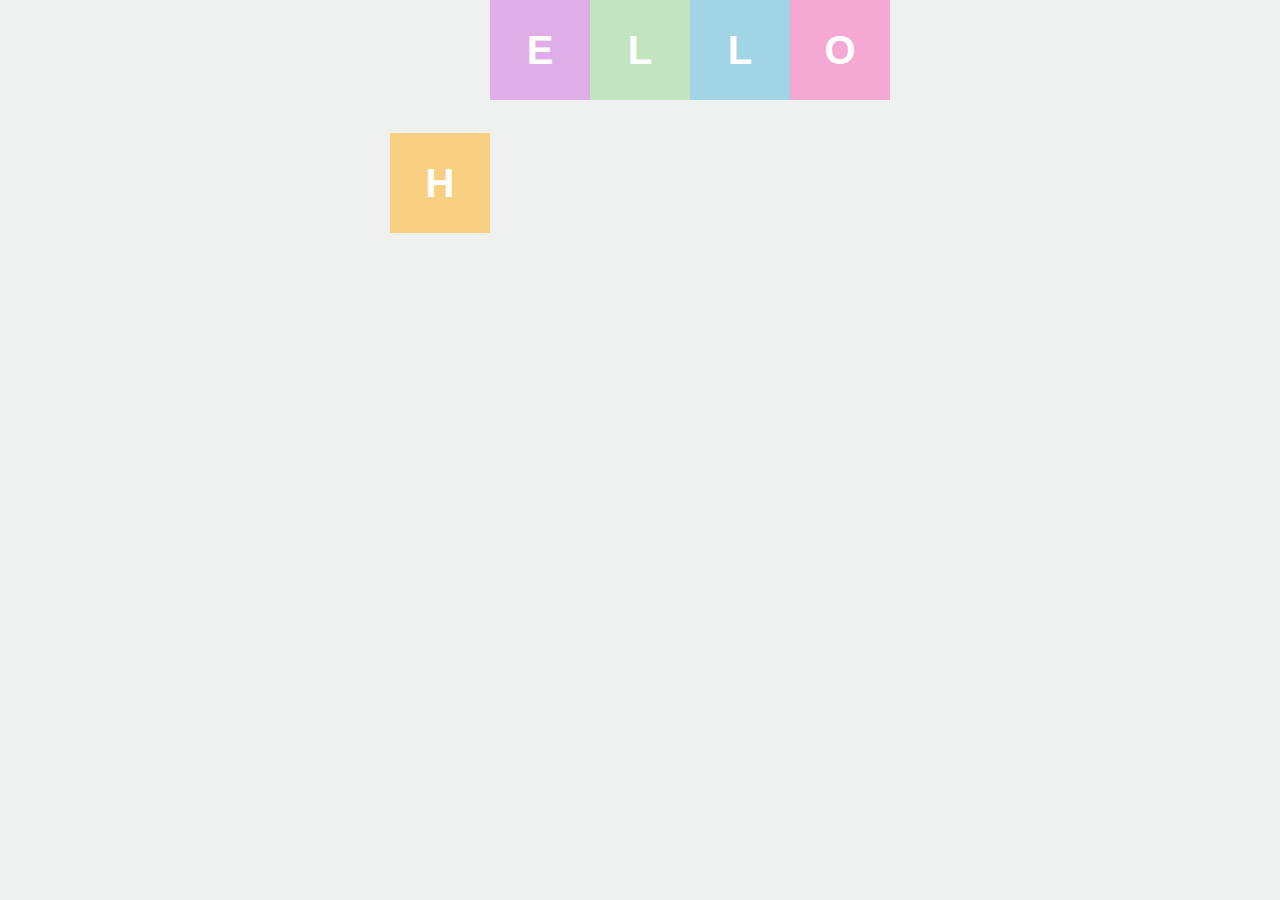
==== commit 0823ea3e: "update" ====
--- a/index.html
+++ b/index.html
@@ -18,7 +18,7 @@
       <script src="js/css3-mediaqueries.js"></script> 
   <![endif]-->  
 </head>
-<body style="height:4000px;">
+<body style="height:100%;">
   <div class="loading">
     <p>我在努力加载ing╮(╯▽╰)╭ <img src="images/loading.gif" alt="加载符" height="31" width="31" /></p>
   </div>
--- a/css/page.css
+++ b/css/page.css
@@ -31,7 +31,7 @@
 .container {
 	position: relative;
 	width: 100%;
-	height: 100%;
+	height: 500px;
 	margin: 0 auto;
 }
 .hello {
